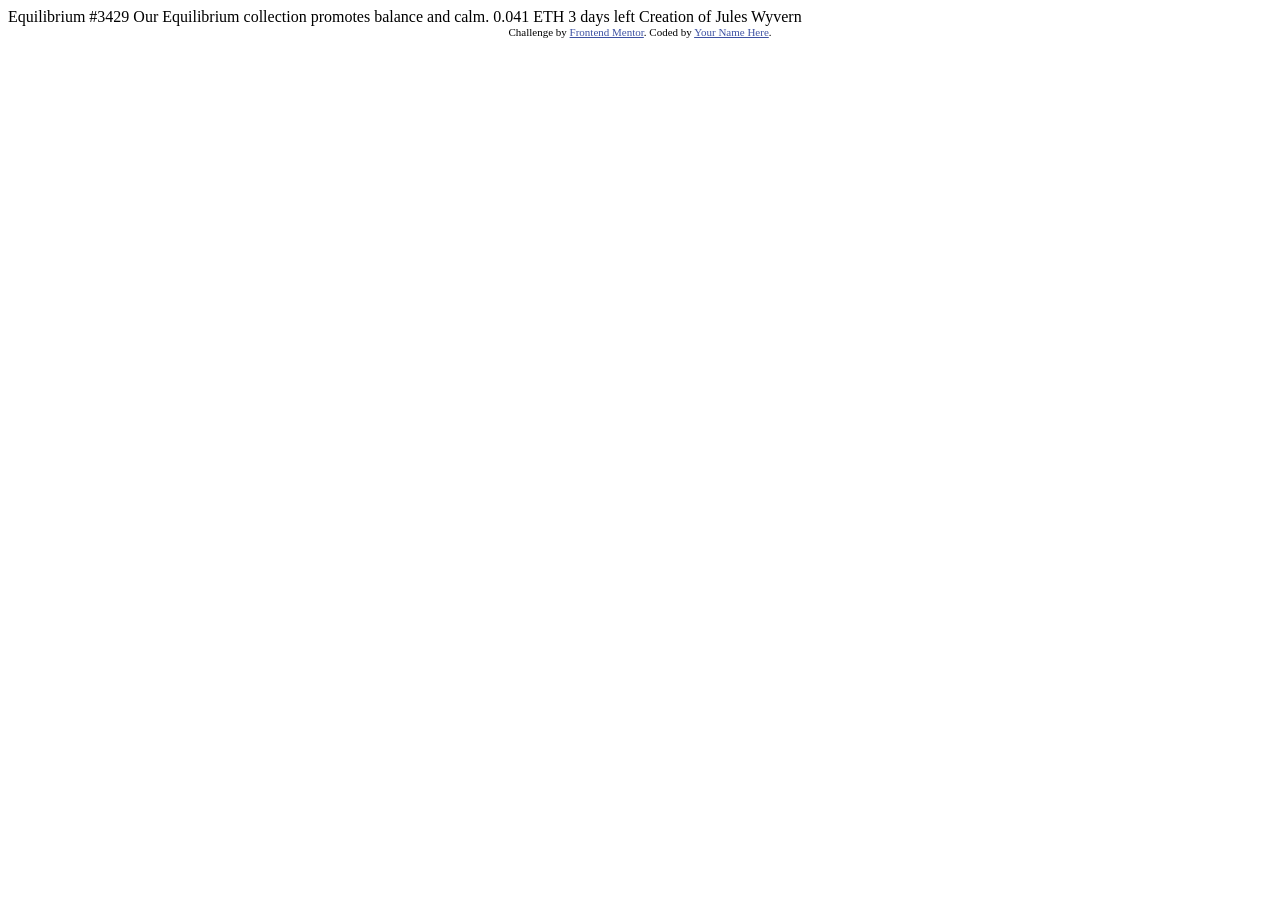
==== index.html @ b402c73f "Primer Commit" ====
<!DOCTYPE html>
<html lang="en">
<head>
  <meta charset="UTF-8">
  <meta name="viewport" content="width=device-width, initial-scale=1.0"> <!-- displays site properly based on user's device -->

  <link rel="icon" type="image/png" sizes="32x32" href="./images/favicon-32x32.png">
  
  <title>Frontend Mentor | NFT preview card component</title>

  <!-- Feel free to remove these styles or customise in your own stylesheet 👍 -->
  <style>
    .attribution { font-size: 11px; text-align: center; }
    .attribution a { color: hsl(228, 45%, 44%); }
  </style>
</head>
<body>

  Equilibrium #3429

  Our Equilibrium collection promotes balance and calm.

  0.041 ETH
  3 days left
  
  Creation of Jules Wyvern

  <div class="attribution">
    Challenge by <a href="https://www.frontendmentor.io?ref=challenge" target="_blank">Frontend Mentor</a>. 
    Coded by <a href="#">Your Name Here</a>.
  </div>
</body>
</html>
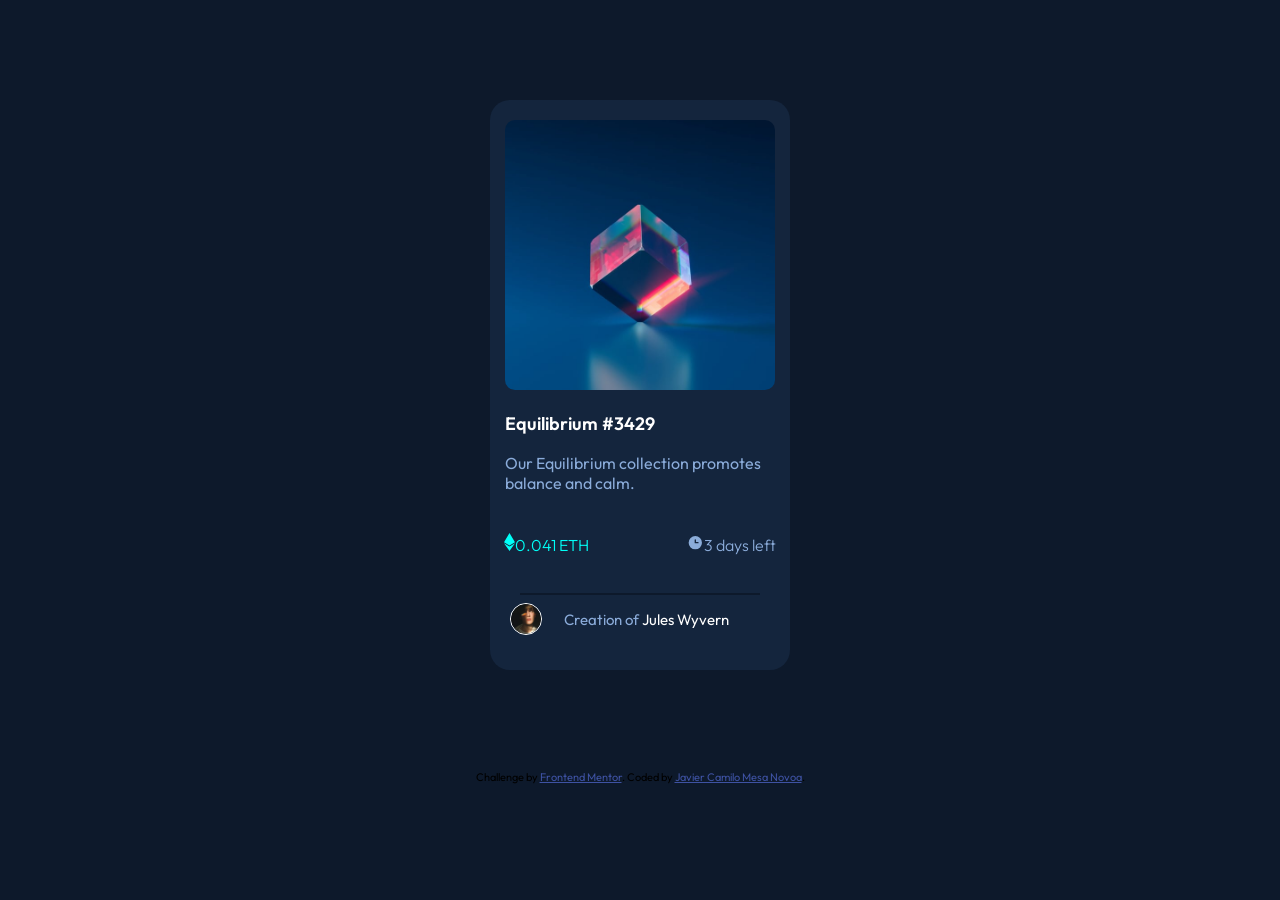
==== commit 8dd16ee8: "tercer commit" ====
--- a/index.html
+++ b/index.html
@@ -4,30 +4,49 @@
   <meta charset="UTF-8">
   <meta name="viewport" content="width=device-width, initial-scale=1.0"> <!-- displays site properly based on user's device -->
 
-  <link rel="icon" type="image/png" sizes="32x32" href="./images/favicon-32x32.png">
+  <link rel="icon" type="image/png" sizes="32x32" href="/images/favicon-32x32.png">
+    
+  <title>Frontend Mentor | NFT preview card component</title>
   
-  <title>Frontend Mentor | NFT preview card component</title>
+  <link rel="preconnect" href="https://fonts.googleapis.com">
+  <link rel="preconnect" href="https://fonts.gstatic.com" crossorigin>
+  <link href="https://fonts.googleapis.com/css2?family=Outfit:wght@600&display=swap" rel="stylesheet">
 
-  <!-- Feel free to remove these styles or customise in your own stylesheet 👍 -->
-  <style>
-    .attribution { font-size: 11px; text-align: center; }
-    .attribution a { color: hsl(228, 45%, 44%); }
-  </style>
+  
+  <link rel="stylesheet" href="styles.css">
+  
+
 </head>
 <body>
-
-  Equilibrium #3429
-
-  Our Equilibrium collection promotes balance and calm.
-
-  0.041 ETH
-  3 days left
+  <div class="main-content">
+    <div class="top-container">
+      <div class="eqbm-div">
+        <img class="eqbm" src="/images/image-equilibrium.jpg" alt="eqbm-image">
+        <div class="overlay">
+          <a href="#" class="icon" title="Preview">
+            <img src="/images/icon-view.svg" alt="preview">
+          </a>
+        </div>
+      </div>
+        <p class="texto1">Equilibrium #3429</p>
+        <p class="texto2">Our Equilibrium collection promotes balance and calm.</p>
+        <br><br>
+        <img src="/images/icon-ethereum.svg" alt="ethereum-image"><span class="eth">0.041 ETH</span>
+        <img src="/images/icon-clock.svg" alt="clock-img"><span class="time">3 days left</span>
+        
+    </div>  
+    <br>
+    <div class="bottom-container">
+      <hr>
+      <img class="avatar" src="/images/image-avatar.png" alt="profile">
+      <p class="copyright">Creation of <span class="jules">Jules Wyvern</span></p>
+    </div>
+  </div>
   
-  Creation of Jules Wyvern
 
   <div class="attribution">
     Challenge by <a href="https://www.frontendmentor.io?ref=challenge" target="_blank">Frontend Mentor</a>. 
-    Coded by <a href="#">Your Name Here</a>.
+    Coded by <a href="#">Javier Camilo Mesa Novoa</a>.
   </div>
 </body>
 </html>
--- a/styles.css
+++ b/styles.css
@@ -0,0 +1,122 @@
+:root{
+    --color-Very-dark-blue-fondo: hsl(217, 54%, 11%);
+    --color-Soft-blue: hsl(215, 51%, 70%);
+    --color-Very-dark-blue_tarjeta: hsl(216, 50%, 16%);
+    --color-Very-dark-blue-linea: hsl(215, 32%, 27%);
+    --color-White: hsl(0, 0%, 100%);
+    --color-Cyan: hsl(178, 100%, 50%);
+}
+body{
+    text-align: center;
+    background-color: var(--color-Very-dark-blue-fondo);
+    font-family: 'Outfit', sans-serif;
+}
+.main-content{
+    background-color: var(--color-Very-dark-blue_tarjeta);
+    margin: 100px auto;
+    border-radius: 20px;
+    height: 570px;
+    width: 300px;
+}
+.eqbm{
+    margin-top: 20px;
+    width: 90%;
+    border-radius: 10px;    
+}
+.eqbm-div {
+    position: relative;
+    width: 100%;
+    max-width: 400px;
+}
+.overlay {
+    padding-bottom: 5px;
+    margin: 20px auto 0px;
+    border-radius: 10px;
+    height: 90%;
+    width: 90%;
+    position: absolute;
+    top: 0;
+    bottom: 0;
+    left: 0;
+    right: 0;
+    opacity: 0;
+    transition: .3s ease;
+    background-color: var(--color-Cyan);
+}
+.eqbm-div:hover .overlay{
+    opacity: 0.5;
+}
+.image {
+    display: block;
+    width: 100%;
+    height: auto;
+}
+.icon {
+    color: white;
+    font-size: 100px;
+    position: absolute;
+    top: 50%;
+    transform: translate(-50%, -50%);
+    -ms-transform: translate(-50%, -50%);
+}
+.avatar{
+    width: 10%;
+    margin-left: 20px;
+    text-align: left;
+    float: left;
+    border-radius: 100%;  
+    border: 1px solid white;
+}
+.top-container{
+    margin-bottom: 10px;
+}
+.texto1 {
+    color: var(--color-White);
+    font-weight: 600;
+    font-size: 18px;
+    text-align: left;
+    width: 90%;
+    margin-left:15px;
+}
+.texto1:hover {
+    color: var(--color-Cyan);
+}
+.texto2{
+    color: var(--color-Soft-blue);
+    font-weight: 400;
+    text-align: left;
+    margin: 0px auto;
+    width: 90%;
+}
+.eth {
+    color: var(--color-Cyan);
+    margin-right: 95px;
+    font-weight: 300;
+}
+.time {
+    color: var(--color-Soft-blue);
+    font-weight: 300;
+}
+.jules{
+    color: var(--color-White);
+}
+.jules:hover{
+    color:var(--color-Cyan);
+  }
+.copyright{
+    color: var(--color-Soft-blue);
+    font-size: 15px;
+    margin-right: 40px;
+}
+.attribution { 
+    font-size: 11px; text-align: center; 
+}
+.attribution a { 
+    color: hsl(228, 45%, 44%); 
+}
+hr{
+    border: none;
+    width: 80%;  
+    height: 2px;
+    background-color: var(--color-Very-dark-blue-fondo);
+}
